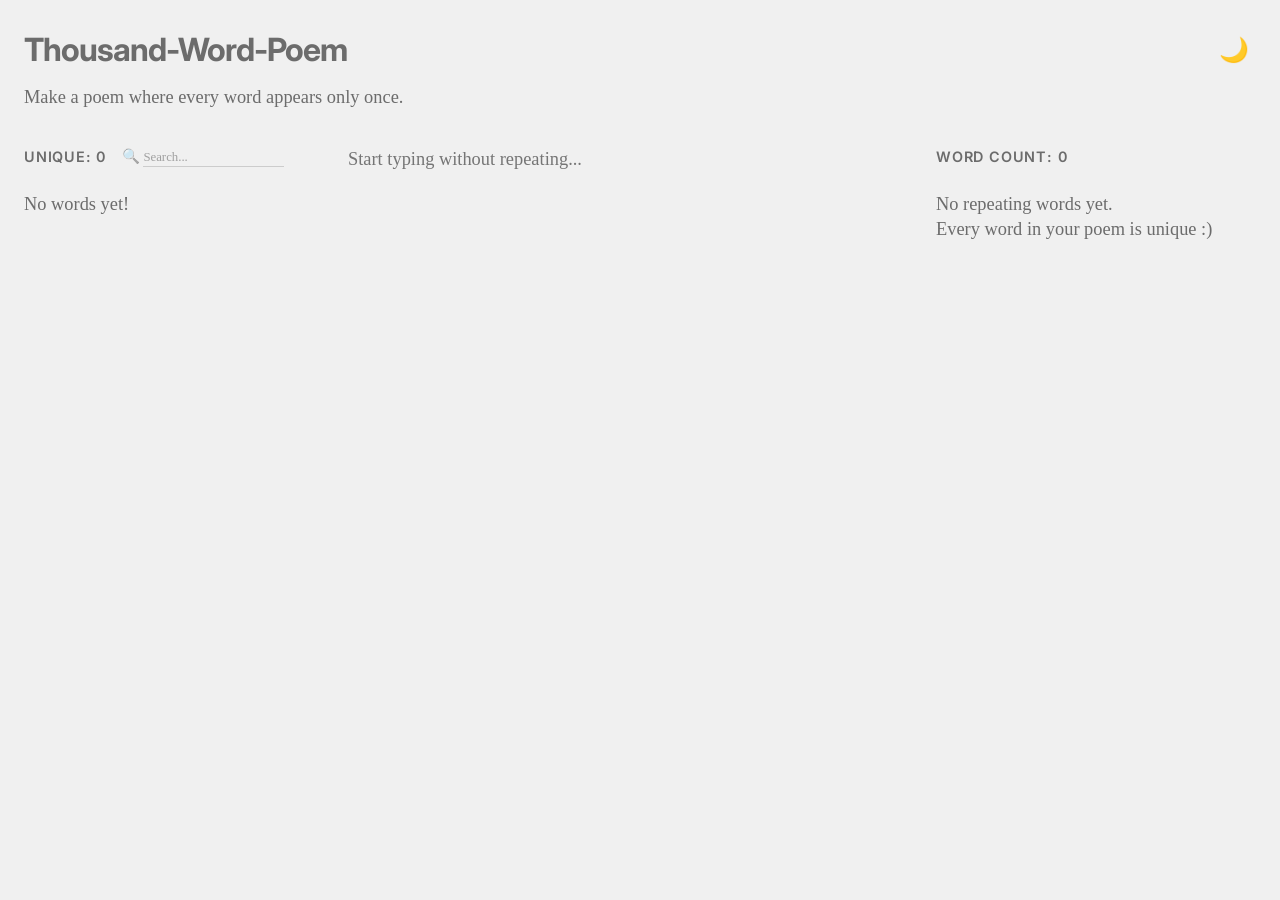
==== index.html @ cf9e4d6f "click to scroll fix" ====
<!DOCTYPE html>
<html lang="en">
<head>
    <meta charset="UTF-8">
    <meta name="viewport" content="width=device-width, initial-scale=1.0">
    <meta name="description" content="A tool that checks for repeating words in your poetry.">
    <title>Thousand Word Poem</title>
    <link rel="stylesheet" href="styles.css">
    <link href="https://fonts.googleapis.com/css2?family=Space+Mono:ital,wght@0,400;0,700;1,400&family=Inter:wght@400;500;600;700&display=swap" rel="stylesheet">
</head>
<body>
    <div class="app-container">
        <header>
            <div class="header-top">
                <h1>Thousand-Word-Poem</h1>
                <button id="themeToggle" class="icon-btn" aria-label="Toggle theme">☀️</button>
            </div>
            <p>Make a poem where every word appears only once.</p>
        </header>

        <main class="main-layout">
            <!-- Left Sidebar: Vocabulary -->
            <aside class="status-panel">
                <div class="status-header">
                    <h3 id="uniqueHeading">Unique: 0</h3>
                    <div class="search-container">
                        <span class="search-icon">🔍</span>
                        <input type="text" id="vocabSearch" placeholder="Search..." spellcheck="false" autocomplete="off">
                    </div>
                </div>
                <div id="uniqueWordsList" class="word-list">
                    <div id="filteredVocabList">
                        <span class="stat">No words yet!</span>
                    </div>
                </div>
            </aside>

            <div class="editor-container" id="editorContainer">
                <div class="backdrop" id="backdrop"></div>
                <textarea id="poemInput" placeholder="Start typing without repeating..." spellcheck="false"></textarea>
            </div>

            <aside class="status-panel">
                <div class="status-header">
                    <h3 id="countHeading">Word Count: 0</h3>
                </div>
                <div id="repeatedWordsList" class="repeated-list">
                    <span class="stat">No repeats yet!</span>
                </div>
            </aside>
        </main>
    </div>
    <script src="script.js"></script>
</body>
</html>
---- styles.css ----
:root {
  /* Crisp Minimalist Light Theme */
  --bg-main: #f0f0f0;
  --text-primary: #111111;
  --text-secondary: #6c6c6c;
  --border: #cccccc;
  --error-border: #ff0000;

  /* Brutally bright, Highly Saturated Red/Orange range for Light Mode */
  --h-color-1: hsla(10, 100%, 65%, 0.8);
  --h-color-2: hsla(25, 100%, 65%, 0.8);
  --h-color-3: hsla(0, 100%, 65%, 0.8);
  --h-color-4: hsla(35, 100%, 65%, 0.8);
  --h-color-5: hsla(5, 100%, 65%, 0.8);
  --h-color-6: hsla(20, 100%, 65%, 0.8);
}

/* Crisp Minimalist Dark Theme */
[data-theme="dark"] {
  --bg-main: #121212;
  --text-primary: #f5f5f5;
  --text-secondary: #cccccc;
  --border: #444444;
  --error-border: #ff6666;
  /* Brighter warning glow */

  /* Intensely Saturated Red/Orange range for Dark Mode */
  --h-color-1: hsla(10, 100%, 65%, 0.7);
  --h-color-2: hsla(25, 100%, 65%, 0.7);
  --h-color-3: hsla(0, 100%, 70%, 0.7);
  --h-color-4: hsla(35, 100%, 60%, 0.7);
  --h-color-5: hsla(5, 100%, 70%, 0.7);
  --h-color-6: hsla(20, 100%, 65%, 0.7);
}

* {
  box-sizing: border-box;
  margin: 0;
  padding: 0;
}

html,
body {
  height: 100%;
  overflow: hidden;
}

body {
  background: var(--bg-main);
  color: var(--text-primary);
  font-family: 'Times New Roman', Georgia, serif;
  display: flex;
  justify-content: center;
  align-items: stretch;
  padding: 1.5rem;
  line-height: 1.6;
  transition: background 0.3s ease, color 0.3s ease;
}

.app-container {
  width: 100%;
  max-width: 1800px;
  height: 100%;
  display: flex;
  flex-direction: column;
  gap: 2rem;
}

main.main-layout {
  display: grid;
  grid-template-columns: 260px 1fr 320px;
  grid-template-rows: 100%;
  gap: 4rem;
  flex: 1;
  min-height: 0;
}

@media (max-width: 900px) {
  main.main-layout {
    grid-template-columns: 1fr;
  }
}

header {
  border-bottom: none;
  padding-bottom: 0;
}

.header-top {
  display: flex;
  justify-content: space-between;
  align-items: center;
  margin-bottom: 0.5rem;
}

h1 {
  font-family: 'Inter', sans-serif;
  font-size: 2rem;
  font-weight: 700;
  letter-spacing: -1px;
  color: var(--text-secondary);
}

.icon-btn {
  background: transparent;
  border: none;
  font-size: 1.5rem;
  cursor: pointer;
  padding: 0.5rem;
  border-radius: 0;
  width: 44px;
  height: 44px;
  display: flex;
  justify-content: center;
  align-items: center;
  transition: opacity 0.2s;
  color: var(--text-primary);
}

.icon-btn:hover {
  opacity: 0.6;
  background: transparent;
}

header p {
  color: var(--text-secondary);
  font-size: 1.15rem;
  margin-top: 0.5rem;
}

.editor-container {
  display: grid;
  width: 100%;
  height: 100%;
  background: transparent;
  border: none;
  overflow: hidden;
  min-height: 0;
}

.editor-container.has-error {
  outline: 2px solid var(--error-border);
  outline-offset: 4px;
}

/* Identical layouts for perfect wrap & overlay */
#poemInput,
#backdrop {
  grid-area: 1 / 1;
  font-family: 'Times New Roman', Georgia, serif;
  font-size: 1.15rem;
  line-height: 1.6;
  padding: 0;
  margin: 0;
  border: 0;
  white-space: pre-wrap;
  word-wrap: break-word;
  text-align: left;
  letter-spacing: normal;
  word-spacing: normal;
}

#poemInput,
#backdrop {
  overflow-y: auto;
  overflow-x: hidden;
  width: 100%;
  height: 100%;
  box-sizing: border-box;
}

/* Hide scrollbar on backdrop but keep on textarea */
#backdrop::-webkit-scrollbar {
  display: none;
}

#poemInput::-webkit-scrollbar {
  width: 8px;
}

#poemInput::-webkit-scrollbar-track {
  background: transparent;
}

#poemInput::-webkit-scrollbar-thumb {
  background: var(--border);
  border-radius: 10px;
}

#backdrop {
  color: transparent;
  pointer-events: none;
}

#poemInput {
  background: transparent;
  color: var(--text-primary);
  outline: none;
  resize: none;
}

mark {
  color: transparent;
  border-radius: 0;
  padding: 0;
  margin: 0;
}

.status-panel {
  position: sticky;
  top: 0;
  height: 100%;
  display: flex;
  flex-direction: column;
  gap: 0;
  padding: 0;
  background: transparent;
  border: none;
  min-height: 0;
}

/* Sleek scrollbar for the side lists */
.word-list::-webkit-scrollbar,
.repeated-list::-webkit-scrollbar {
  width: 8px;
}

.word-list::-webkit-scrollbar-track,
.repeated-list::-webkit-scrollbar-track {
  background: transparent;
}

.word-list::-webkit-scrollbar-thumb,
.repeated-list::-webkit-scrollbar-thumb {
  background: var(--border);
  border-radius: 10px;
}

.status-header {
  display: flex;
  justify-content: space-between;
  align-items: center;
  border-bottom: none;
  padding-bottom: 0;
  margin-bottom: 1.5rem;
  gap: 1rem;
}

h3 {
  font-family: 'Inter', sans-serif;
  font-size: 0.9rem;
  font-weight: 600;
  text-transform: uppercase;
  color: var(--text-secondary);
  letter-spacing: 0.05rem;
}

.stat {
  font-size: 1.15rem;
  line-height: 1.4;
  color: var(--text-secondary);
}

.repeated-list {
  display: flex;
  flex-wrap: wrap;
  gap: 0.75rem;
  overflow-y: auto;
  flex: 1;
  align-content: flex-start;
  align-items: flex-start;
}

.pill {
  border-radius: 0;
  font-size: 1.15rem;
  font-weight: 500;
  display: flex;
  justify-content: space-between;
  align-items: stretch;
  line-height: 1.6;
  color: var(--text-primary);
  background: transparent;
  border: none;
  cursor: pointer;
  transition: all 0.1s;
}

.pill:hover {
  background: var(--text-primary);
  color: var(--bg-main);
}

.pill .word-text {
  padding: 0 0.6rem;
  display: flex;
  align-items: center;
}

.pill .count-block {
  padding: 0;
  display: flex;
  align-items: center;
  justify-content: center;
  width: 1.6em;
  height: 1.6em;
  border-left: none;
}

/* Vocabulary List on the left */
.search-container {
  display: flex;
  align-items: center;
  gap: 0.2rem;
  flex: 1;
}

.search-icon {
  font-size: 0.9rem;
  opacity: 0.5;
  color: var(--text-secondary);
}

#vocabSearch {
  width: 100%;
  background: transparent;
  border: none;
  border-bottom: 1px solid var(--border);
  padding: 0.1rem 0;
  font-family: 'Times New Roman', Georgia, serif;
  font-size: 1rem;
  color: var(--text-primary);
  outline: none;
  transition: border-color 0.2s;
}

#vocabSearch:focus {
  border-bottom-color: var(--text-primary);
}

#vocabSearch::placeholder {
  color: var(--text-secondary);
  opacity: 0.6;
  font-size: 0.8rem;
}

.word-list {
  display: flex;
  flex-direction: column;
  gap: 0.25rem;
  overflow-y: auto;
  flex: 1;
  align-items: stretch;
  width: 100%;
}

#filteredVocabList {
  display: flex;
  flex-direction: column;
  align-items: stretch;
  width: 100%;
}

.vocab-item {
  font-size: 1.15rem;
  font-weight: 400;
  color: var(--text-primary);
  padding: 0.2rem 0;
  border-bottom: none;
  cursor: pointer;
  border-left: none;
  display: flex;
  align-items: center;
  transition: all 0.1s;
}

.vocab-item span {
  padding: 0;
  transition: background-color 0s;
}

.vocab-item:hover span {
  background: var(--text-primary);
  color: var(--bg-main);
}

/* Animations for Ctrl+F visual hook */
@keyframes flashFocus {

  0%,
  15% {
    background-color: var(--text-primary);
    color: var(--bg-main);
    border-radius: 0;
  }
}

.flash-highlight {
  position: relative;
  z-index: 10;
  animation: flashFocus 0.8s ease-out;
}
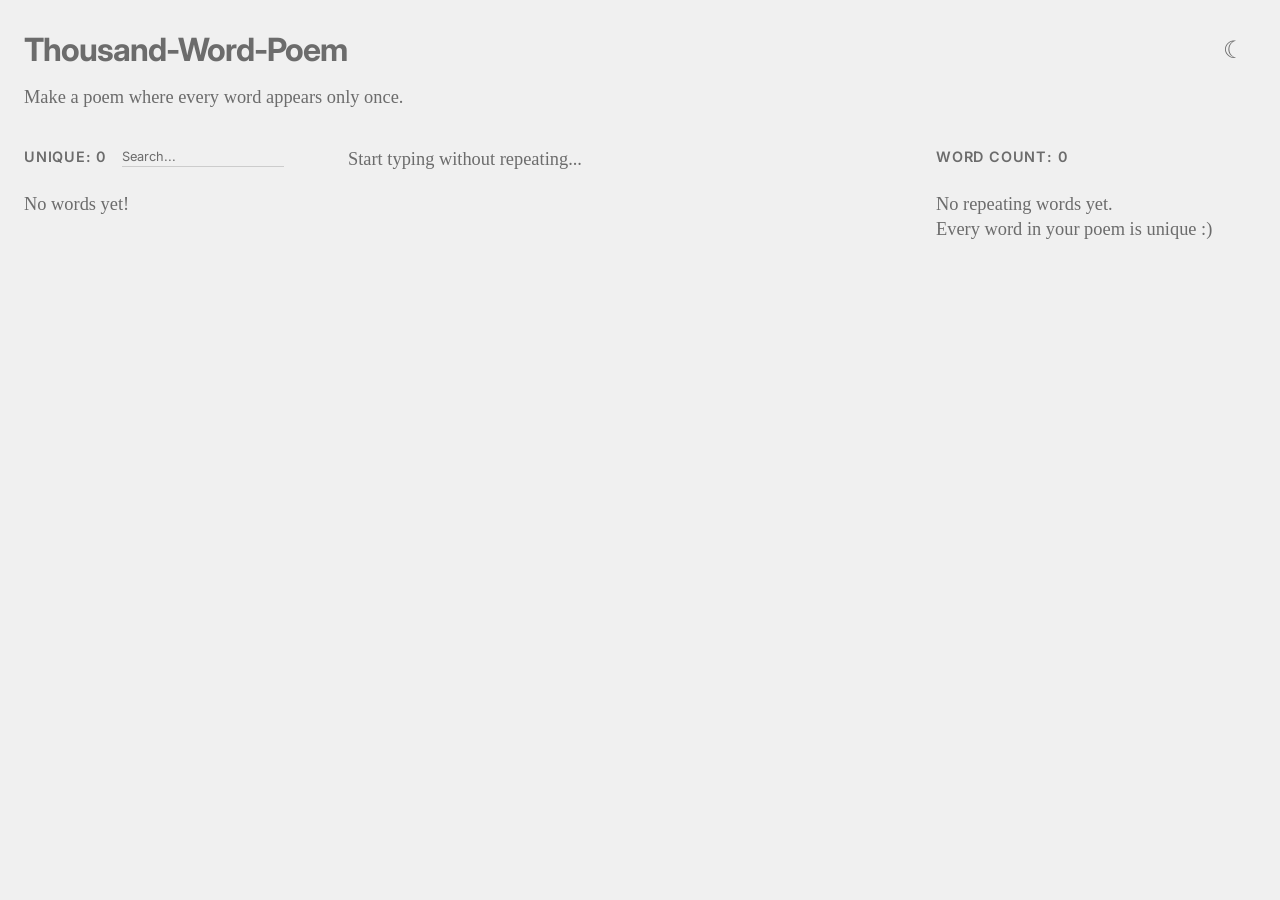
==== commit 2d8e4137: "icon update" ====
--- a/index.html
+++ b/index.html
@@ -13,7 +13,7 @@
         <header>
             <div class="header-top">
                 <h1>Thousand-Word-Poem</h1>
-                <button id="themeToggle" class="icon-btn" aria-label="Toggle theme">☀️</button>
+                <button id="themeToggle" class="icon-btn" aria-label="Toggle theme">☼</button>
             </div>
             <p>Make a poem where every word appears only once.</p>
         </header>
@@ -24,7 +24,6 @@
                 <div class="status-header">
                     <h3 id="uniqueHeading">Unique: 0</h3>
                     <div class="search-container">
-                        <span class="search-icon">🔍</span>
                         <input type="text" id="vocabSearch" placeholder="Search..." spellcheck="false" autocomplete="off">
                     </div>
                 </div>
--- a/styles.css
+++ b/styles.css
@@ -104,6 +104,7 @@
 .icon-btn {
   background: transparent;
   border: none;
+  font-family: -apple-system, BlinkMacSystemFont, "Segoe UI", Helvetica, Arial, sans-serif, "Apple Color Emoji", "Segoe UI Symbol";
   font-size: 1.5rem;
   cursor: pointer;
   padding: 0.5rem;
@@ -113,13 +114,12 @@
   display: flex;
   justify-content: center;
   align-items: center;
-  transition: opacity 0.2s;
+  transition: color 0.2s;
+  color: var(--text-secondary);
+}
+
+.icon-btn:hover {
   color: var(--text-primary);
-}
-
-.icon-btn:hover {
-  opacity: 0.6;
-  background: transparent;
 }
 
 header p {
@@ -199,6 +199,11 @@
   resize: none;
 }
 
+#poemInput::placeholder {
+  color: var(--text-secondary);
+  opacity: 1;
+}
+
 mark {
   color: transparent;
   border-radius: 0;
@@ -315,21 +320,15 @@
   flex: 1;
 }
 
-.search-icon {
-  font-size: 0.9rem;
-  opacity: 0.5;
-  color: var(--text-secondary);
-}
-
 #vocabSearch {
   width: 100%;
   background: transparent;
   border: none;
   border-bottom: 1px solid var(--border);
   padding: 0.1rem 0;
-  font-family: 'Times New Roman', Georgia, serif;
-  font-size: 1rem;
-  color: var(--text-primary);
+  font-family: 'Inter', sans-serif;
+  font-size: 0.9rem;
+  color: var(--text-secondary);
   outline: none;
   transition: border-color 0.2s;
 }
@@ -340,7 +339,7 @@
 
 #vocabSearch::placeholder {
   color: var(--text-secondary);
-  opacity: 0.6;
+  opacity: 1;
   font-size: 0.8rem;
 }
 
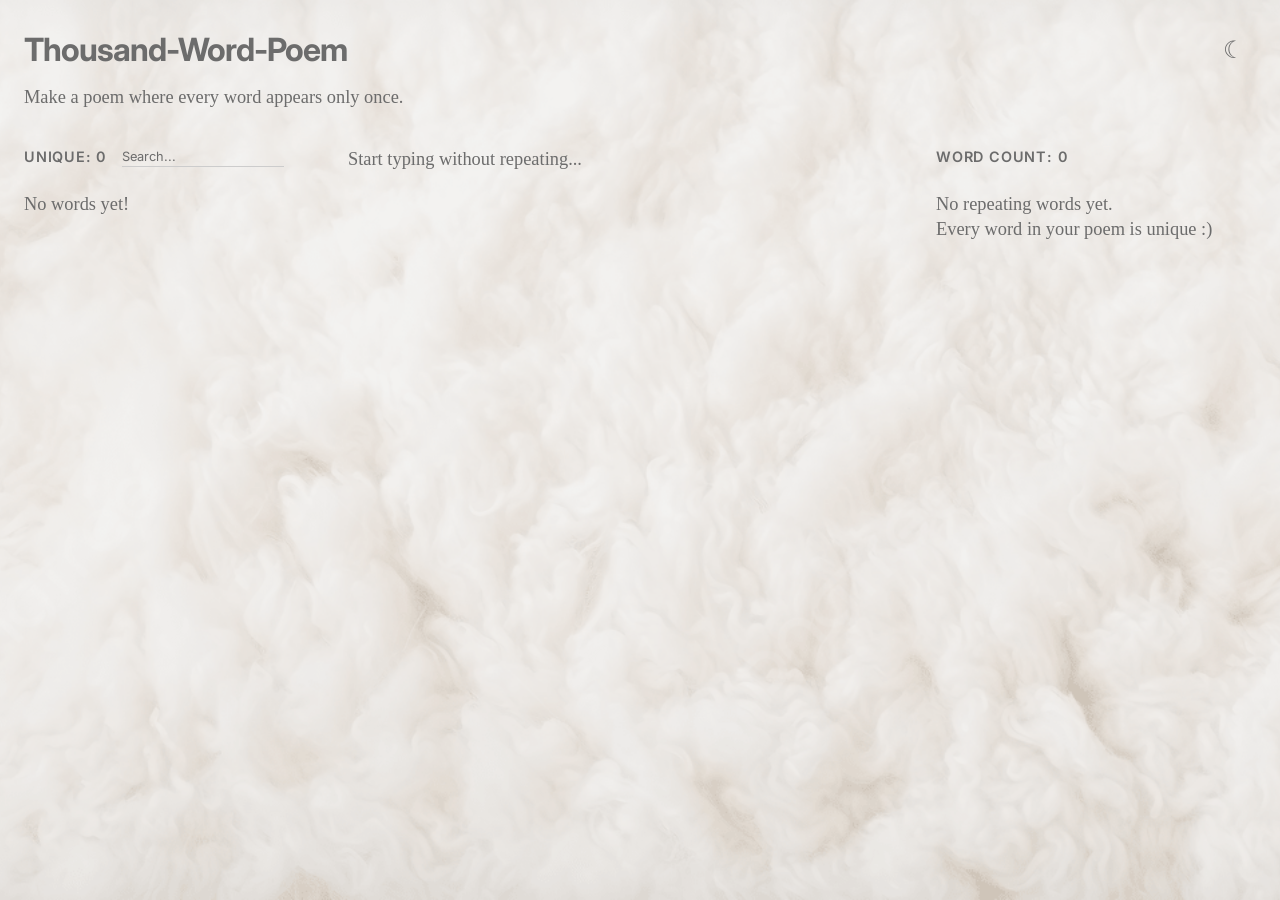
==== commit c504f644: "deploy to pages" ====
--- a/index.html
+++ b/index.html
@@ -27,14 +27,14 @@
                         <input type="text" id="vocabSearch" placeholder="Search..." spellcheck="false" autocomplete="off">
                     </div>
                 </div>
-                <div id="uniqueWordsList" class="word-list">
+                <div class="word-list">
                     <div id="filteredVocabList">
                         <span class="stat">No words yet!</span>
                     </div>
                 </div>
             </aside>
 
-            <div class="editor-container" id="editorContainer">
+            <div class="editor-container">
                 <div class="backdrop" id="backdrop"></div>
                 <textarea id="poemInput" placeholder="Start typing without repeating..." spellcheck="false"></textarea>
             </div>
--- a/styles.css
+++ b/styles.css
@@ -1,23 +1,33 @@
 :root {
   /* Crisp Minimalist Light Theme */
   --bg-main: #f0f0f0;
+  --bg-image: url('lightmode_bg.png');
+  --bg-rotate: 0deg;
+  --bg-width: 100vw;
+  --bg-height: 100vh;
+  --bg-opacity: 0.4;
   --text-primary: #111111;
   --text-secondary: #6c6c6c;
   --border: #cccccc;
   --error-border: #ff0000;
 
   /* Brutally bright, Highly Saturated Red/Orange range for Light Mode */
-  --h-color-1: hsla(10, 100%, 65%, 0.8);
-  --h-color-2: hsla(25, 100%, 65%, 0.8);
-  --h-color-3: hsla(0, 100%, 65%, 0.8);
-  --h-color-4: hsla(35, 100%, 65%, 0.8);
-  --h-color-5: hsla(5, 100%, 65%, 0.8);
-  --h-color-6: hsla(20, 100%, 65%, 0.8);
+  --h-color-1: hsla(10, 100%, 65%, 1.0);
+  --h-color-2: hsla(25, 100%, 65%, 1.0);
+  --h-color-3: hsla(0, 100%, 65%, 1.0);
+  --h-color-4: hsla(35, 100%, 65%, 1.0);
+  --h-color-5: hsla(5, 100%, 65%, 1.0);
+  --h-color-6: hsla(20, 100%, 65%, 1.0);
 }
 
 /* Crisp Minimalist Dark Theme */
 [data-theme="dark"] {
   --bg-main: #121212;
+  --bg-image: url('darkmode_bg.jpg');
+  --bg-rotate: 90deg;
+  --bg-width: 100vh;
+  --bg-height: 100vw;
+  --bg-opacity: 0.20;
   --text-primary: #f5f5f5;
   --text-secondary: #cccccc;
   --border: #444444;
@@ -25,12 +35,12 @@
   /* Brighter warning glow */
 
   /* Intensely Saturated Red/Orange range for Dark Mode */
-  --h-color-1: hsla(10, 100%, 65%, 0.7);
-  --h-color-2: hsla(25, 100%, 65%, 0.7);
-  --h-color-3: hsla(0, 100%, 70%, 0.7);
-  --h-color-4: hsla(35, 100%, 60%, 0.7);
-  --h-color-5: hsla(5, 100%, 70%, 0.7);
-  --h-color-6: hsla(20, 100%, 65%, 0.7);
+  --h-color-1: hsla(10, 100%, 65%, 1.0);
+  --h-color-2: hsla(25, 100%, 65%, 1.0);
+  --h-color-3: hsla(0, 100%, 70%, 1.0);
+  --h-color-4: hsla(35, 100%, 60%, 1.0);
+  --h-color-5: hsla(5, 100%, 70%, 1.0);
+  --h-color-6: hsla(20, 100%, 65%, 1.0);
 }
 
 * {
@@ -45,16 +55,39 @@
   overflow: hidden;
 }
 
+html {
+  background: var(--bg-main);
+  transition: background 0.3s ease;
+}
+
 body {
-  background: var(--bg-main);
+  margin: 0;
+  padding: 1.5rem;
+  background: transparent;
   color: var(--text-primary);
   font-family: 'Times New Roman', Georgia, serif;
   display: flex;
   justify-content: center;
   align-items: stretch;
-  padding: 1.5rem;
   line-height: 1.6;
-  transition: background 0.3s ease, color 0.3s ease;
+  position: relative;
+}
+
+body::before {
+  content: '';
+  position: fixed;
+  top: 50%;
+  left: 50%;
+  width: var(--bg-width);
+  height: var(--bg-height);
+  transform: translate(-50%, -50%) rotate(var(--bg-rotate));
+  background-image: var(--bg-image);
+  background-size: cover;
+  background-position: center;
+  background-repeat: no-repeat;
+  opacity: var(--bg-opacity);
+  z-index: -1;
+  pointer-events: none;
 }
 
 .app-container {
@@ -138,10 +171,7 @@
   min-height: 0;
 }
 
-.editor-container.has-error {
-  outline: 2px solid var(--error-border);
-  outline-offset: 4px;
-}
+
 
 /* Identical layouts for perfect wrap & overlay */
 #poemInput,
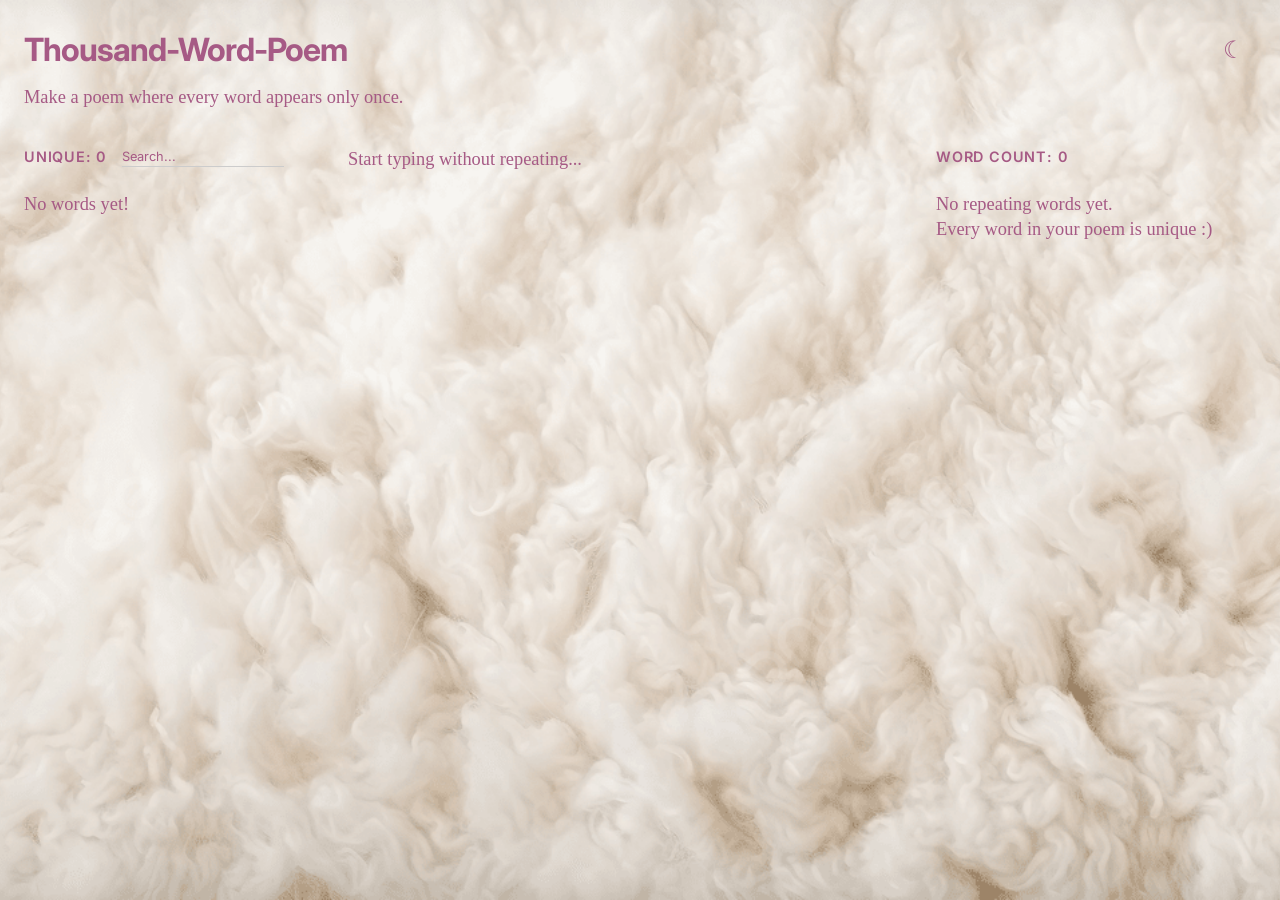
==== commit e1b39054: "mobile background fix 2" ====
--- a/index.html
+++ b/index.html
@@ -2,9 +2,24 @@
 <html lang="en">
 <head>
     <meta charset="UTF-8">
-    <meta name="viewport" content="width=device-width, initial-scale=1.0">
-    <meta name="description" content="A tool that checks for repeating words in your poetry.">
-    <title>Thousand Word Poem</title>
+    <meta name="viewport" content="width=device-width, initial-scale=1.0, viewport-fit=cover">
+    <meta name="description" content="A page to exhaust all the words you know">
+    <title>Thousand-Word-Poem</title>
+
+    <!-- Open Graph / Facebook -->
+    <meta property="og:type" content="website">
+    <meta property="og:url" content="https://yyuyulm.github.io/thousand-word-poem/">
+    <meta property="og:title" content="Thousand-Word-Poem">
+    <meta property="og:description" content="Write without repeating a single word. A minimalist editorial workspace for poets.">
+    <meta property="og:image" content="https://yyuyulm.github.io/thousand-word-poem/og-image.png">
+
+    <!-- Twitter -->
+    <meta property="twitter:card" content="summary_large_image">
+    <meta property="twitter:url" content="https://yyuyulm.github.io/thousand-word-poem/">
+    <meta property="twitter:title" content="Thousand-Word-Poem">
+    <meta property="twitter:description" content="Write without repeating a single word. A minimalist editorial workspace for poets.">
+    <meta property="twitter:image" content="https://yyuyulm.github.io/thousand-word-poem/og-image.png">
+
     <link rel="stylesheet" href="styles.css">
     <link href="https://fonts.googleapis.com/css2?family=Space+Mono:ital,wght@0,400;0,700;1,400&family=Inter:wght@400;500;600;700&display=swap" rel="stylesheet">
 </head>
@@ -19,34 +34,47 @@
         </header>
 
         <main class="main-layout">
-            <!-- Left Sidebar: Vocabulary -->
-            <aside class="status-panel">
-                <div class="status-header">
-                    <h3 id="uniqueHeading">Unique: 0</h3>
-                    <div class="search-container">
-                        <input type="text" id="vocabSearch" placeholder="Search..." spellcheck="false" autocomplete="off">
+            <!-- Panel Wrapper: side-by-side on mobile carousel, invisible on desktop -->
+            <div id="panelWrapper" class="panel-wrapper">
+                <!-- Left Sidebar: Vocabulary -->
+                <aside id="leftSidebar" class="status-panel">
+                    <div class="status-header">
+                        <h3 id="uniqueHeading">Unique: 0</h3>
+                        <div class="search-container">
+                            <input type="text" id="vocabSearch" placeholder="Search..." spellcheck="false" autocomplete="off">
+                        </div>
                     </div>
-                </div>
-                <div class="word-list">
-                    <div id="filteredVocabList">
-                        <span class="stat">No words yet!</span>
+                    <div class="word-list">
+                        <div id="filteredVocabList">
+                            <span class="stat">No words yet!</span>
+                        </div>
                     </div>
-                </div>
-            </aside>
+                </aside>
 
+                <!-- Right Sidebar: Repeated words -->
+                <aside id="rightSidebar" class="status-panel">
+                    <div class="status-header">
+                        <h3 id="countHeading">Word Count: 0</h3>
+                    </div>
+                    <div id="repeatedWordsList" class="repeated-list">
+                        <span class="stat">No repeats yet!</span>
+                </aside>
+            </div>
+
+            <!-- Editor -->
             <div class="editor-container">
                 <div class="backdrop" id="backdrop"></div>
                 <textarea id="poemInput" placeholder="Start typing without repeating..." spellcheck="false"></textarea>
             </div>
 
-            <aside class="status-panel">
-                <div class="status-header">
-                    <h3 id="countHeading">Word Count: 0</h3>
-                </div>
-                <div id="repeatedWordsList" class="repeated-list">
-                    <span class="stat">No repeats yet!</span>
-                </div>
-            </aside>
+            <!-- Mobile-only icon toolbar: last in flex column, always at bottom -->
+            <div class="mobile-toolbar">
+                <button id="leftToggle" class="sidebar-toggle icon-btn" aria-label="Toggle unique words">◫</button>
+                <button id="rightToggle" class="sidebar-toggle icon-btn" aria-label="Toggle word count">
+                    <span>!</span>
+                    <span id="repeatBadge" class="badge"></span>
+                </button>
+            </div>
         </main>
     </div>
     <script src="script.js"></script>
--- a/styles.css
+++ b/styles.css
@@ -5,9 +5,10 @@
   --bg-rotate: 0deg;
   --bg-width: 100vw;
   --bg-height: 100vh;
-  --bg-opacity: 0.4;
-  --text-primary: #111111;
-  --text-secondary: #6c6c6c;
+  --bg-opacity: 1;
+  --text-primary: #000000;
+  --text-primary-rgb: 17, 17, 17;
+  --text-secondary: #a65a85;
   --border: #cccccc;
   --error-border: #ff0000;
 
@@ -27,9 +28,10 @@
   --bg-rotate: 90deg;
   --bg-width: 100vh;
   --bg-height: 100vw;
-  --bg-opacity: 0.20;
+  --bg-opacity: 0.4;
   --text-primary: #f5f5f5;
-  --text-secondary: #cccccc;
+  --text-primary-rgb: 245, 245, 245;
+  --text-secondary: #a9e6d9;
   --border: #444444;
   --error-border: #ff6666;
   /* Brighter warning glow */
@@ -100,18 +102,153 @@
 }
 
 main.main-layout {
-  display: grid;
-  grid-template-columns: 260px 1fr 320px;
-  grid-template-rows: 100%;
-  gap: 4rem;
+  display: flex;
+  flex-direction: row;
   flex: 1;
   min-height: 0;
-}
-
+  gap: 4rem;
+}
+
+/* On desktop, panel-wrapper is invisible to layout — asides participate in mainRow flex */
+.panel-wrapper {
+  display: contents;
+}
+
+/* Visual order for desktop: left sidebar (1) | editor (2) | right sidebar (3) */
+#leftSidebar      { order: 1; flex: 0 0 260px; min-height: 0; }
+.editor-container { order: 2; flex: 1;        min-height: 0; }
+#rightSidebar     { order: 3; flex: 0 0 320px; min-height: 0; }
+
+/* Mobile toolbar and sidebar toggles hidden on desktop */
+.mobile-toolbar { display: none; }
+.sidebar-toggle { 
+  display: none; 
+  cursor: pointer; 
+  transition: transform 0.2s, color 0.2s; 
+  position: relative; /* Anchor for the badge */
+}
+.sidebar-toggle:active { transform: scale(0.9); }
+
+
+/* ── Mobile: vertical flex column ── */
 @media (max-width: 900px) {
+  :root {
+    --bg-width: 100lvw;
+    --bg-height: 100lvh;
+  }
+
+  body {
+    height: auto;
+    min-height: 100dvh;
+  }
+
+  .app-container {
+    height: auto;
+    min-height: calc(100dvh - 3rem);
+  }
+
+  h1 {
+    font-size: 1.5rem;
+  }
+
   main.main-layout {
-    grid-template-columns: 1fr;
-  }
+    flex-direction: column;
+    height: 100%;
+    gap: 0;
+  }
+
+  /* Editor stays at the top */
+  .editor-container {
+    order: 1;
+    flex: 1;
+    min-height: 0;
+    width: 100%;
+  }
+
+  /* Panel wrapper acts as the carousel container */
+  .panel-wrapper {
+    order: 2;
+    display: flex;
+    flex-shrink: 0;
+    width: 100%;
+    height: 0;
+    overflow: hidden;
+    scroll-behavior: smooth;
+    transition: height 0.3s cubic-bezier(0.4, 0, 0.2, 1);
+  }
+
+  .panel-wrapper.is-open {
+    height: 40vh;
+  }
+
+  /* Each sidebar takes full width of the wrapper on mobile */
+  #leftSidebar,
+  #rightSidebar {
+    flex: 0 0 100%;
+    height: 100%;
+    min-height: 0;
+    overflow-y: auto;
+    display: flex;
+    flex-direction: column;
+    padding: 1rem 0;
+    background: transparent;
+    box-shadow: none;
+    border: none;
+    transition: none; /* Transition is handled by scrollLeft */
+  }
+
+  /* ── Mobile toolbar row: always at the very bottom ── */
+  .mobile-toolbar {
+    order: 3;
+    display: flex;
+    flex-shrink: 0;
+    height: 3rem;
+    justify-content: space-between;
+    align-items: center;
+  }
+
+  .sidebar-toggle {
+    position: relative !important;
+    display: flex !important;
+    justify-content: center;
+    align-items: center;
+  }
+
+  .sidebar-toggle .badge {
+    position: absolute;
+    top: 4px;
+    right: 4px;
+  }
+}
+
+
+.badge {
+  position: absolute;
+  top: 0;
+  right: 0;
+  background: var(--error-border);
+  color: #fff;
+  font-size: 0.65rem;
+  font-weight: 700;
+  width: 16px;
+  height: 16px;
+  border-radius: 50%;
+  display: flex;
+  justify-content: center;
+  align-items: center;
+  pointer-events: none;
+  opacity: 0;
+  transform: scale(0.5);
+  transition: all 0.2s cubic-bezier(0.175, 0.885, 0.32, 1.275);
+}
+
+.badge.active {
+  opacity: 1;
+  transform: scale(1);
+}
+
+.sidebar-overlay {
+  display: none; /* Removed for non-blocking multi-tasking */
 }
 
 header {
@@ -135,6 +272,7 @@
 }
 
 .icon-btn {
+  position: relative; /* Anchor for badges */
   background: transparent;
   border: none;
   font-family: -apple-system, BlinkMacSystemFont, "Segoe UI", Helvetica, Arial, sans-serif, "Apple Color Emoji", "Segoe UI Symbol";
@@ -177,7 +315,7 @@
 #poemInput,
 #backdrop {
   grid-area: 1 / 1;
-  font-family: 'Times New Roman', Georgia, serif;
+  font-family: 'Times New Roman', Times, serif;
   font-size: 1.15rem;
   line-height: 1.6;
   padding: 0;
@@ -186,8 +324,10 @@
   white-space: pre-wrap;
   word-wrap: break-word;
   text-align: left;
-  letter-spacing: normal;
-  word-spacing: normal;
+  letter-spacing: 0;
+  word-spacing: 0;
+  font-kerning: none;
+  text-rendering: optimizeSpeed;
 }
 
 #poemInput,
@@ -218,24 +358,38 @@
 }
 
 #backdrop {
-  color: transparent;
+  grid-area: 1 / 1;
+  z-index: 0;
+  color: var(--text-primary);
   pointer-events: none;
 }
 
 #poemInput {
-  background: transparent;
-  color: var(--text-primary);
+  grid-area: 1 / 1;
+  z-index: 1;
+  background: transparent;
+  color: transparent; /* Makes text markers invisible */
+  -webkit-text-fill-color: transparent; /* Essential for mobile Safari/Chrome */
+  caret-color: var(--text-primary); /* Keeps cursor visible */
   outline: none;
   resize: none;
 }
 
+/* Ensure selection highlights are visible even if text is transparent */
+#poemInput::selection {
+  background: rgba(var(--text-primary-rgb), 0.2);
+  color: transparent;
+  -webkit-text-fill-color: transparent;
+}
+
 #poemInput::placeholder {
   color: var(--text-secondary);
+  -webkit-text-fill-color: var(--text-secondary);
   opacity: 1;
 }
 
 mark {
-  color: transparent;
+  color: inherit;
   border-radius: 0;
   padding: 0;
   margin: 0;
@@ -428,4 +582,4 @@
   position: relative;
   z-index: 10;
   animation: flashFocus 0.8s ease-out;
-}+}
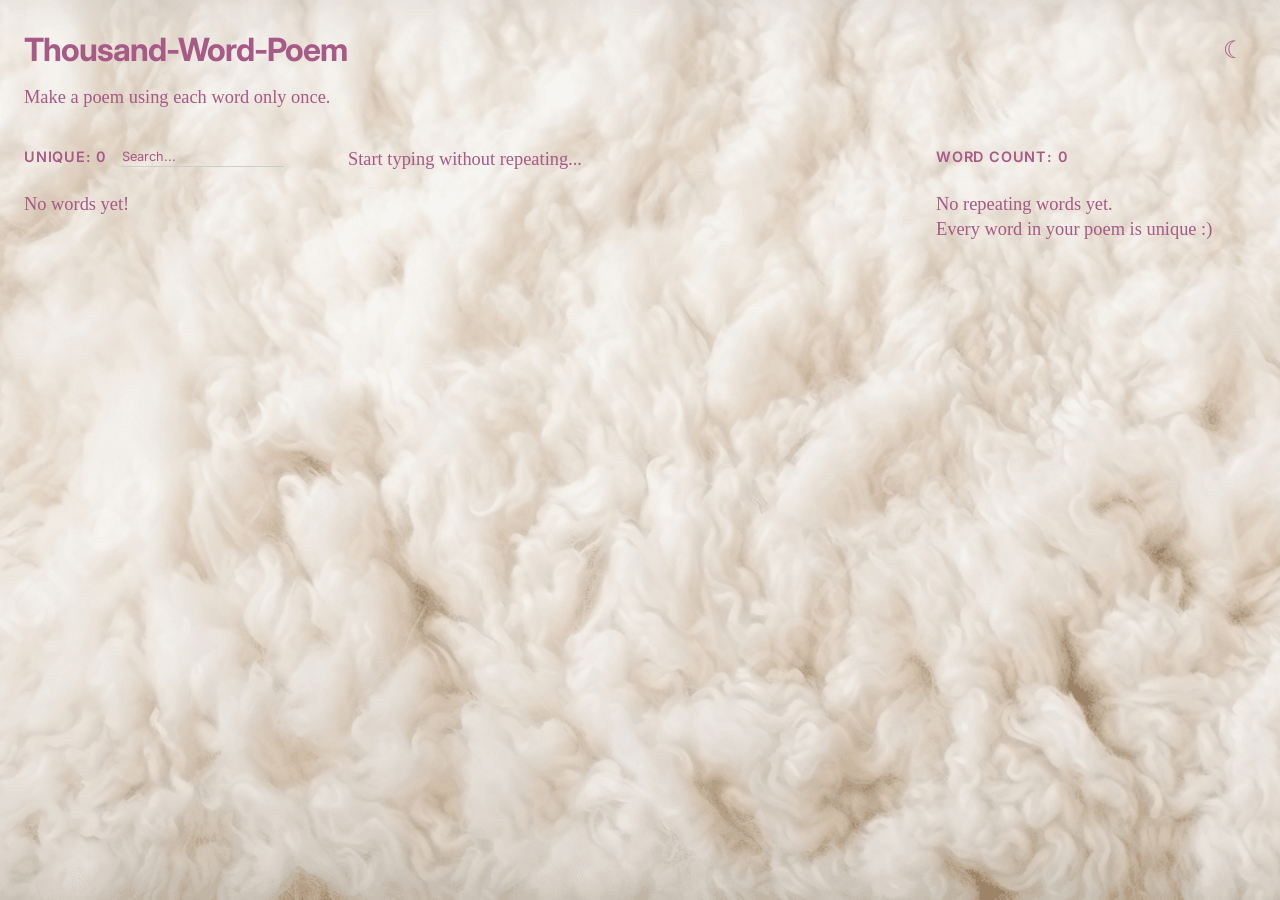
==== commit c8299d91: "change title" ====
--- a/index.html
+++ b/index.html
@@ -30,7 +30,7 @@
                 <h1>Thousand-Word-Poem</h1>
                 <button id="themeToggle" class="icon-btn" aria-label="Toggle theme">☼</button>
             </div>
-            <p>Make a poem where every word appears only once.</p>
+            <p>Make a poem using each word only once.</p>
         </header>
 
         <main class="main-layout">
--- a/styles.css
+++ b/styles.css
@@ -25,9 +25,9 @@
 [data-theme="dark"] {
   --bg-main: #121212;
   --bg-image: url('darkmode_bg.jpg');
-  --bg-rotate: 90deg;
-  --bg-width: 100vh;
-  --bg-height: 100vw;
+  --bg-rotate: 0deg;
+  --bg-width: 100vw;
+  --bg-height: 100vh;
   --bg-opacity: 0.4;
   --text-primary: #f5f5f5;
   --text-primary-rgb: 245, 245, 245;
@@ -78,11 +78,8 @@
 body::before {
   content: '';
   position: fixed;
-  top: 50%;
-  left: 50%;
-  width: var(--bg-width);
-  height: var(--bg-height);
-  transform: translate(-50%, -50%) rotate(var(--bg-rotate));
+  inset: 0;
+  transform: rotate(var(--bg-rotate));
   background-image: var(--bg-image);
   background-size: cover;
   background-position: center;
@@ -133,8 +130,8 @@
 /* ── Mobile: vertical flex column ── */
 @media (max-width: 900px) {
   :root {
-    --bg-width: 100lvw;
-    --bg-height: 100lvh;
+    --bg-width: 100dvw;
+    --bg-height: 100dvh;
   }
 
   body {
@@ -148,7 +145,7 @@
   }
 
   h1 {
-    font-size: 1.5rem;
+    font-size: 1.2rem;
   }
 
   main.main-layout {
